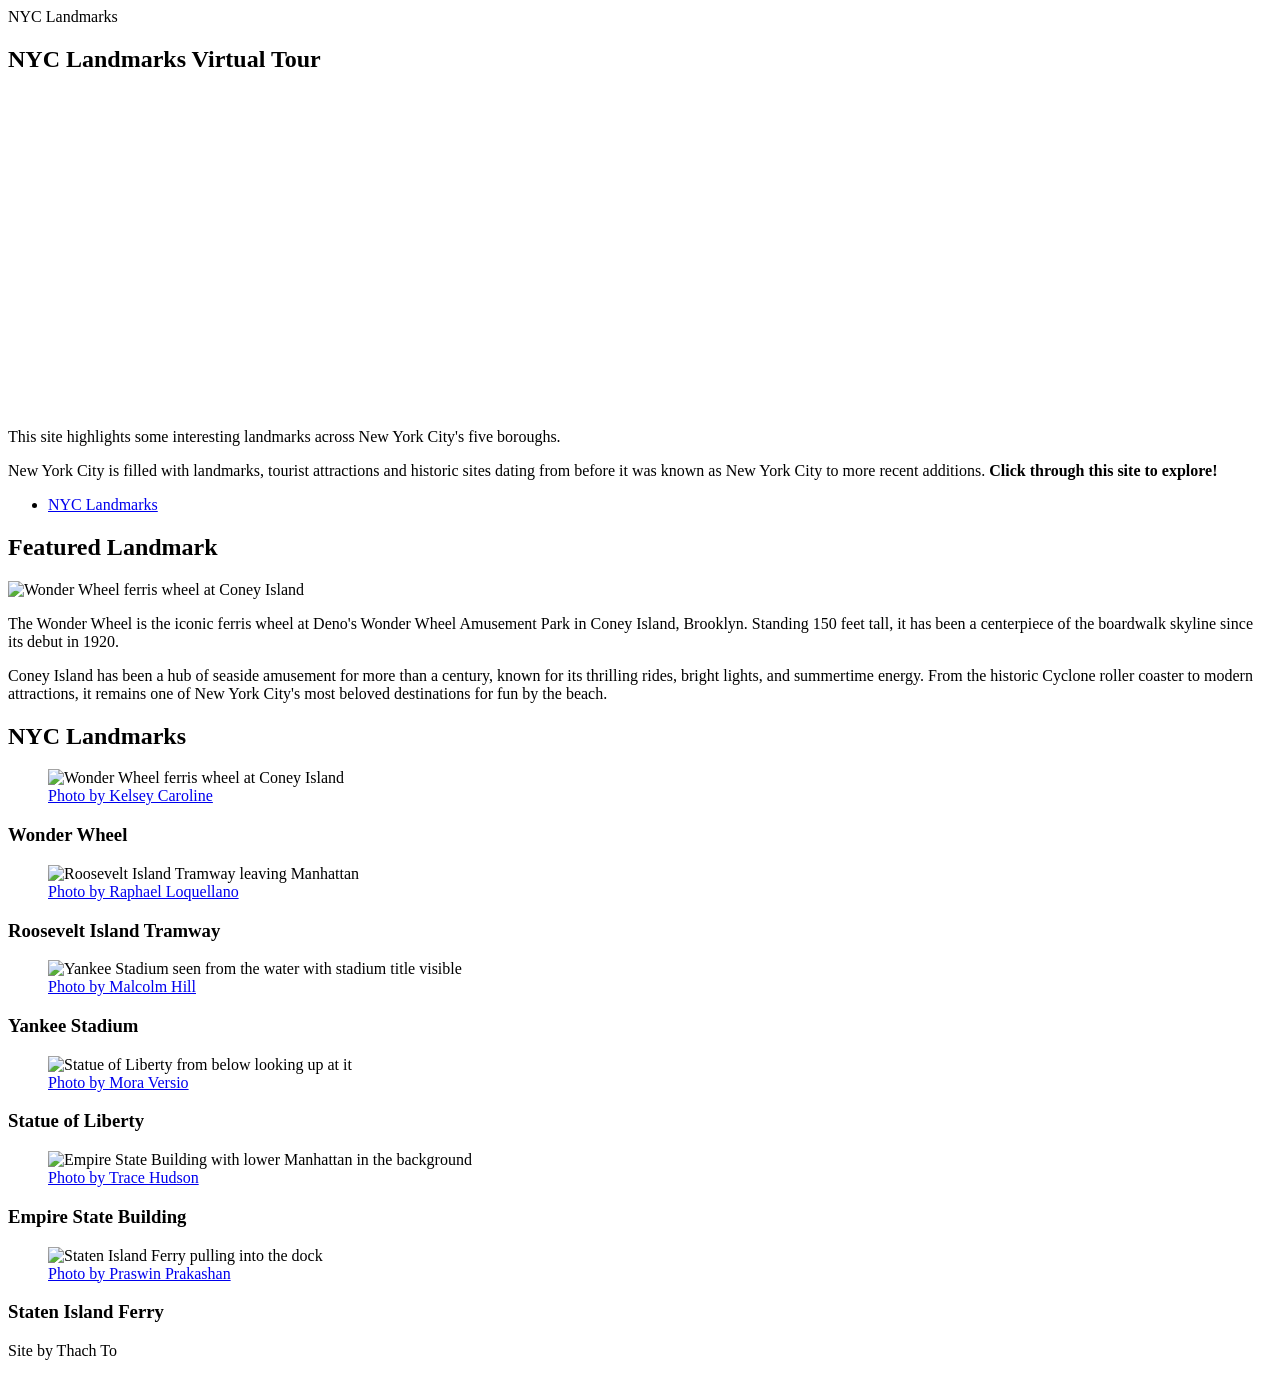
==== index.html @ c69b95ca "rearranged & added classes to "introduction" elements to style them" ====
<!DOCTYPE html>
<html lang="en">

<head>
    <meta charset="UTF-8">
    <meta name="viewport" content="width=device-width, initial-scale=1.0">
    <title>NYC Landmarks</title>
    <link rel="stylesheet" href="tokens.css">
    <link rel="stylesheet" href="style.css">
</head>

<body>
    <header>
        <div class="site-title">NYC Landmarks</div>
    </header>

    <main>
        <section class="introduction">
            <h1 class="intro-title">NYC Landmarks Virtual Tour</h1>
            <div class="videoWrapper ratio-16-9">
                <iframe width="560" height="315" src="https://www.youtube.com/embed/_xkg7pNSp9M?si=-ZVEPLCuj8zmnTqG"
                    title="YouTube video player" frameborder="0"
                    allow="accelerometer; autoplay; clipboard-write; encrypted-media; gyroscope; picture-in-picture; web-share"
                    referrerpolicy="strict-origin-when-cross-origin" allowfullscreen></iframe>
            </div>
            <div class="intro-text">
                <p class="intro">This site highlights some interesting landmarks across New York
                    City's five boroughs.</p>
                <p class="intro">New York City is filled with landmarks, tourist attractions and historic sites dating
                    from before it
                    was known as New York City to more recent additions. <strong>Click through this site to
                        explore!</strong></p>
                <ul>
                    <li><a class="quicklink-button" href="#gallery">NYC Landmarks</a></li>
                </ul>
            </div>
        </section>

        <section class="featured-landmark">
            <h2>Featured Landmark</h2>
            <picture>
                <source media="(min-width: 645px)" srcset="images/pexels-kelsey-caroline-774981359-19122990.jpg">
                <source media="(max-width: 644px)"
                    srcset="images/squares/pexels-kelsey-caroline-774981359-19122990_square.jpg">
                <img src="images/pexels-kelsey-caroline-774981359-19122990.jpg"
                    alt="Wonder Wheel ferris wheel at Coney Island">
            </picture>
            <p>The Wonder Wheel is the iconic ferris wheel at Deno's Wonder Wheel Amusement Park in Coney Island,
                Brooklyn. Standing 150 feet tall, it has been a centerpiece of the boardwalk skyline since its debut in
                1920.</p>
            <p>Coney Island has been a hub of seaside amusement for more than a century, known for its thrilling rides,
                bright lights, and summertime energy. From the historic Cyclone roller coaster to modern attractions, it
                remains one of New York City's most beloved destinations for fun by the beach.</p>
        </section>

        <section id="gallery" class="landmarks">
            <h2>NYC Landmarks</h2>
            <div class="landmarks-grid">
                <div class="card">
                    <figure class="card-image">
                        <img src="images/squares/pexels-kelsey-caroline-774981359-19122990_square.jpg"
                            alt="Wonder Wheel ferris wheel at Coney Island">
                        <figcaption><a href="images/squares/pexels-kelsey-caroline-774981359-19122990_square.jpg">Photo
                                by
                                Kelsey Caroline</a></figcaption>
                    </figure>
                    <h3 class="card-title">Wonder Wheel</h3>
                </div>
                <div class="card">
                    <figure class="card-image">
                        <img src="images/squares/pexels-loquellano-12404963_square.jpg"
                            alt="Roosevelt Island Tramway leaving Manhattan">
                        <figcaption><a href="images/squares/pexels-loquellano-12404963_square.jpg">Photo by Raphael
                                Loquellano</a></figcaption>
                    </figure>
                    <h3 class="card-title">Roosevelt Island Tramway</h3>
                </div>
                <div class="card">
                    <figure class="card-image">
                        <img src="images/squares/pexels-malcolmhill-12360516_square.jpg"
                            alt="Yankee Stadium seen from the water with stadium title visible">
                        <figcaption><a href="images/squares/pexels-malcolmhill-12360516_square.jpg">Photo by Malcolm
                                Hill</a>
                        </figcaption>
                    </figure>
                    <h3 class="card-title">Yankee Stadium</h3>
                </div>
                <div class="card">
                    <figure class="card-image">
                        <img src="images/squares/pexels-mora-versio-2150673251-34091093_square.jpg"
                            alt="Statue of Liberty from below looking up at it">
                        <figcaption><a href="images/squares/pexels-mora-versio-2150673251-34091093_square.jpg">Photo by
                                Mora
                                Versio</a></figcaption>
                    </figure>
                    <h3 class="card-title">Statue of Liberty</h3>
                </div>
                <div class="card">
                    <figure class="card-image">
                        <img src="images/squares/pexels-tracehudson-2424391_square.jpg"
                            alt="Empire State Building with lower Manhattan in the background">
                        <figcaption><a href="images/squares/pexels-tracehudson-2424391_square.jpg">Photo by Trace
                                Hudson</a>
                        </figcaption>
                    </figure>
                    <h3 class="card-title">Empire State Building</h3>
                </div>
                <div class="card">
                    <figure class="card-image">
                        <img src="images/squares/praswin-prakashan-YOCN1a1m_dg-unsplash_square.jpg"
                            alt="Staten Island Ferry pulling into the dock">
                        <figcaption><a href="images/squares/praswin-prakashan-YOCN1a1m_dg-unsplash_square.jpg">Photo by
                                Praswin
                                Prakashan</a>
                        </figcaption>
                    </figure>
                    <h3 class="card-title">Staten Island Ferry</h3>
                </div>
            </div>
        </section>
    </main>

    <footer>
        <p>Site by Thach To</p>
    </footer>

</body>

</html>
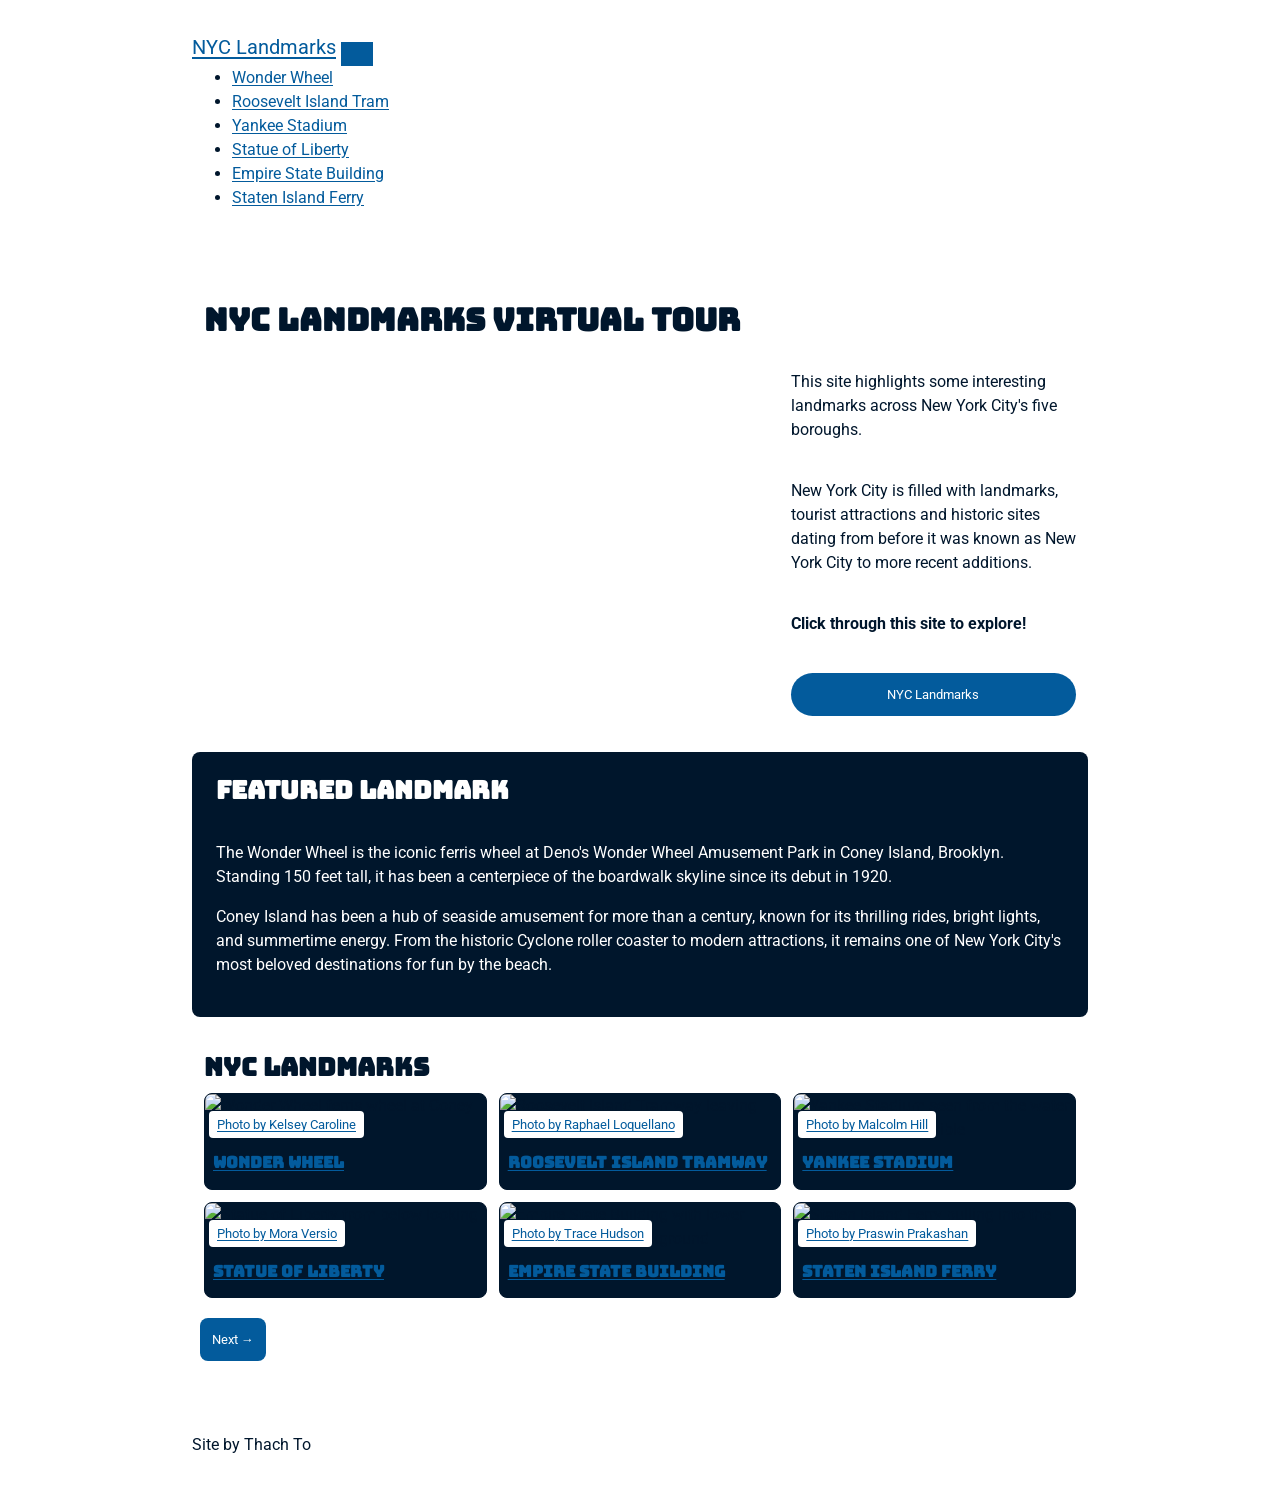
==== commit c27cb108: "added main navigation to homepage" ====
--- a/index.html
+++ b/index.html
@@ -10,8 +10,27 @@
 </head>
 
 <body>
-    <header>
-        <div class="site-title">NYC Landmarks</div>
+    <header id="navbar">
+        <div class="navigation-bar">
+            <div class="site-title">
+                <a href="index.html" class="logo">NYC Landmarks</a>
+                <button type="button" class="menu-button" aria-controls="menu" aria-expanded="false"
+                    aria-label="Toggle menu">
+                    <span class="menu-button-text"></span>
+                </button>
+            </div>
+        </div>
+
+        <nav aria-label="Primary">
+            <ul id="menu" class="menu">
+                <li><a href="landmark-wonder.html">Wonder Wheel</a></li>
+                <li><a href="landmark-tram.html">Roosevelt Island Tram</a></li>
+                <li><a href="landmark-yankee.html">Yankee Stadium</a></li>
+                <li><a href="landmark-liberty.html">Statue of Liberty</a></li>
+                <li><a href="landmark-empire.html">Empire State Building</a></li>
+                <li><a href="landmark-ferry.html">Staten Island Ferry</a></li>
+            </ul>
+        </nav>
     </header>
 
     <main>
@@ -24,14 +43,19 @@
                     referrerpolicy="strict-origin-when-cross-origin" allowfullscreen></iframe>
             </div>
             <div class="intro-text">
-                <p class="intro">This site highlights some interesting landmarks across New York
+                <p class="intro"> This site highlights some interesting landmarks across New York
                     City's five boroughs.</p>
-                <p class="intro">New York City is filled with landmarks, tourist attractions and historic sites dating
+                <p class="intro">
+                    New York City is filled with landmarks, tourist attractions and historic sites dating
                     from before it
-                    was known as New York City to more recent additions. <strong>Click through this site to
-                        explore!</strong></p>
+                    was known as New York City to more recent additions.
+                    <br>
+                </p>
+                <p class="intro"><strong>Click through this site to explore!</strong></p>
                 <ul>
-                    <li><a class="quicklink-button" href="#gallery">NYC Landmarks</a></li>
+                    <li>
+                        <a class="quicklink-button" href="#gallery">NYC Landmarks</a>
+                    </li>
                 </ul>
             </div>
         </section>
@@ -60,70 +84,85 @@
                     <figure class="card-image">
                         <img src="images/squares/pexels-kelsey-caroline-774981359-19122990_square.jpg"
                             alt="Wonder Wheel ferris wheel at Coney Island">
-                        <figcaption><a href="images/squares/pexels-kelsey-caroline-774981359-19122990_square.jpg">Photo
-                                by
+                        <figcaption><a
+                                href="https://www.pexels.com/photo/ferris-wheel-in-amusement-park-19122990/">Photo by
                                 Kelsey Caroline</a></figcaption>
                     </figure>
-                    <h3 class="card-title">Wonder Wheel</h3>
+                    <h3 class="card-title"><a class="hyperlink" href="landmark-wonder.html">Wonder Wheel</a></h3>
                 </div>
                 <div class="card">
                     <figure class="card-image">
                         <img src="images/squares/pexels-loquellano-12404963_square.jpg"
                             alt="Roosevelt Island Tramway leaving Manhattan">
-                        <figcaption><a href="images/squares/pexels-loquellano-12404963_square.jpg">Photo by Raphael
+                        <figcaption><a href="https://www.pexels.com/photo/cable-car-above-city-street-12404963/">Photo
+                                by Raphael
                                 Loquellano</a></figcaption>
                     </figure>
-                    <h3 class="card-title">Roosevelt Island Tramway</h3>
+                    <h3 class="card-title"><a class="hyperlink" href="landmark-tram.html">Roosevelt Island Tramway</a>
+                    </h3>
                 </div>
                 <div class="card">
                     <figure class="card-image">
                         <img src="images/squares/pexels-malcolmhill-12360516_square.jpg"
                             alt="Yankee Stadium seen from the water with stadium title visible">
-                        <figcaption><a href="images/squares/pexels-malcolmhill-12360516_square.jpg">Photo by Malcolm
+                        <figcaption><a
+                                href="https://www.pexels.com/photo/yankee-stadium-under-the-blue-sky-12360516/">Photo by
+                                Malcolm
                                 Hill</a>
                         </figcaption>
                     </figure>
-                    <h3 class="card-title">Yankee Stadium</h3>
+                    <h3 class="card-title"><a class="hyperlink" href="landmark-yankee.html">Yankee Stadium</a></h3>
                 </div>
                 <div class="card">
                     <figure class="card-image">
                         <img src="images/squares/pexels-mora-versio-2150673251-34091093_square.jpg"
                             alt="Statue of Liberty from below looking up at it">
-                        <figcaption><a href="images/squares/pexels-mora-versio-2150673251-34091093_square.jpg">Photo by
+                        <figcaption><a
+                                href="https://www.pexels.com/photo/statue-of-liberty-in-new-york-city-usa-34091093/">Photo
+                                by
                                 Mora
                                 Versio</a></figcaption>
                     </figure>
-                    <h3 class="card-title">Statue of Liberty</h3>
+                    <h3 class="card-title"><a class="hyperlink" href="landmark-liberty.html">Statue of Liberty</a></h3>
                 </div>
                 <div class="card">
                     <figure class="card-image">
                         <img src="images/squares/pexels-tracehudson-2424391_square.jpg"
                             alt="Empire State Building with lower Manhattan in the background">
-                        <figcaption><a href="images/squares/pexels-tracehudson-2424391_square.jpg">Photo by Trace
+                        <figcaption><a href="https://www.pexels.com/photo/empire-state-building-2424391/">Photo by Trace
                                 Hudson</a>
                         </figcaption>
                     </figure>
-                    <h3 class="card-title">Empire State Building</h3>
+                    <h3 class="card-title"><a class="hyperlink" href="landmark-empire.html">Empire State Building</a>
+                    </h3>
                 </div>
                 <div class="card">
                     <figure class="card-image">
                         <img src="images/squares/praswin-prakashan-YOCN1a1m_dg-unsplash_square.jpg"
                             alt="Staten Island Ferry pulling into the dock">
-                        <figcaption><a href="images/squares/praswin-prakashan-YOCN1a1m_dg-unsplash_square.jpg">Photo by
+                        <figcaption><a
+                                href="https://unsplash.com/photos/a-large-ferry-boat-in-a-body-of-water-YOCN1a1m_dg">Photo
+                                by
                                 Praswin
                                 Prakashan</a>
                         </figcaption>
                     </figure>
-                    <h3 class="card-title">Staten Island Ferry</h3>
+                    <h3 class="card-title"><a class="hyperlink" href="landmark-ferry.html">Staten Island Ferry</a></h3>
                 </div>
             </div>
         </section>
+
+        <nav id="pagination" class="home-btn" aria-label="Landmark navigation">
+            <a class="btn" rel="next" href="landmark-wonder.html">Next →</a>
+        </nav>
     </main>
+
 
     <footer>
         <p>Site by Thach To</p>
     </footer>
 
+    <script src="js/main.js"></script>
 </body>
 
 </html>
--- a/tokens.css
+++ b/tokens.css
@@ -0,0 +1,191 @@
+@import url("https://fonts.googleapis.com/css2?family=Bungee&family=Roboto&display=swap");
+
+/* Design System Tokens: Set Base CSS variable values. */
+:root {
+  /* Typographic Styles */
+  --text-size-xs: 0.64rem;
+  --text-size-sm: 0.8rem;
+  --text-size-md: 1rem;
+  --text-size-lg: 1.25rem;
+  --text-size-xl: 1.563rem;
+  --text-size-2xl: 1.953rem;
+  --text-size-3xl: 2.441rem;
+  --line-height-base: 1.5;
+  --line-height-headings: 1.15;
+  --headings-family: "Bungee", sans-serif;
+  --base-family: "Roboto", sans-serif;
+
+  /* Color Styles */
+  --primary-text: #00162C;
+  --primary-background: #FFFFFF;
+  --action: #035B9C;
+  --action-hover: #0578CB;
+  --button-text: #FFFFFF;
+
+  --alternate-text: #FFFFFF;
+  --alternate-background: #00162C;
+  --alternate-action: #F48328;
+  --alternate-action-hover: #FF9248;
+  --alternate-button-text: #00162C;
+
+  --highlight-color: #BEBBC4;
+
+  /* Spacing Units */
+  --space-unit: 0.25rem;
+  --space-1: calc(var(--space-unit) * 1);
+  --space-2: calc(var(--space-unit) * 2);
+  --space-3: calc(var(--space-unit) * 3);
+  --space-4: calc(var(--space-unit) * 4);
+  --space-6: calc(var(--space-unit) * 6);
+  --space-8: calc(var(--space-unit) * 8);
+  --space-12: calc(var(--space-unit) * 12);
+  --space-16: calc(var(--space-unit) * 16);
+  --space-24: calc(var(--space-unit) * 24);
+  --space-32: calc(var(--space-unit) * 32);
+
+  /* Layout Styles */
+  --page-width: 60rem;
+  --grid-gap: var(--space-3);
+  --section-spacing: var(--space-6);
+  --content-padding: var(--space-3);
+}
+
+html {
+  font-size: 16px;
+}
+
+* {
+  box-sizing: border-box;
+}
+
+body {
+  margin: 0;
+  font-family: var(--base-family);
+  font-size: var(--text-size-md);
+  line-height: var(--line-height-base);
+  color: var(--primary-text);
+  background-color: var(--primary-background);
+  overflow-wrap: break-word;
+}
+
+/* Typography */
+h1, h2, h3, h4, h5, h6 {
+  font-family: var(--headings-family);
+  line-height: var(--line-height-headings);
+}
+
+h1 {
+  font-size: var(--text-size-2xl);
+}
+
+h2 {
+  font-size: var(--text-size-xl);
+}
+
+h3 {
+  font-size: var(--text-size-lg);
+}
+
+h4 {
+  font-size: var(--text-size-md);
+}
+
+h5 {
+  font-size: var(--text-size-sm);
+}
+
+h6 {
+  font-size: var(--text-size-xs);
+}
+
+
+/* Clean heading defaults assuming parent sections handle top spacing */
+h1 {
+  margin-block-start: 0;
+  margin-block-end: var(--space-4); /* 16px on 4px base */
+}
+
+h2 {
+  margin-block-start: 0;
+  margin-block-end: var(--space-3); /* 12px on 4px base */
+}
+
+h3 {
+  margin-block-start: 0;
+  margin-block-end: var(--space-2); /* 8px on 4px base */
+}
+
+h4, h5, h6 {
+  margin-block-start: 0;
+  margin-block-end: var(--space-2); /* 8px on 4px base */
+}
+
+p, ul, ol {
+  margin: 0 0 var(--space-4);
+}
+
+small {
+  font-size: var(--text-size-sm);
+}
+
+/* Layout */
+header, main, footer {
+  max-width: var(--page-width);
+  margin-inline: auto;
+  padding: var(--space-8);
+}
+
+section, .alternate {
+  padding: var(--content-padding);
+}
+
+section + section {
+  margin-top: var(--section-spacing);
+}
+
+/* Site identity stays separate from the page heading. */
+.site-title {
+  font-size: var(--text-size-lg);
+}
+
+/* Add the alternate class to an element to apply alternate styling. */
+.alternate {
+  --action: var(--alternate-action);
+  --action-hover: var(--alternate-action-hover);
+  --button-text: var(--alternate-button-text);
+  color: var(--alternate-text);
+  background-color: var(--alternate-background);
+}
+
+/* Links and buttons */
+a {
+  color: var(--action);
+  text-decoration: underline;
+  text-underline-offset: 0.15em;
+}
+
+a:hover, a:active {
+  background-color: var(--alternate-action-hover);
+  color: var(--alternate-button-text); 
+}
+
+button, .button {
+  display: inline-block;
+  border: 0;
+  padding: var(--space-3) var(--space-4);
+  font: inherit;
+  color: var(--button-text);
+  background-color: var(--action);
+  text-decoration: none;
+  cursor: pointer;
+}
+
+button:hover, .button:hover {
+  color: var(--button-text);
+  background-color: var(--action-hover);
+}
+
+a:focus-visible, button:focus-visible {
+  outline: 2px solid var(--alternate-action);
+} 
+
--- a/style.css
+++ b/style.css
@@ -0,0 +1,350 @@
+html {
+  box-sizing: border-box;
+}
+
+*,
+*::before,
+*::after {
+  box-sizing: inherit;
+}
+
+/* basic responsive image css */
+img,
+video {
+  max-width: 100%;
+  height: auto;
+}
+
+figure {
+  margin: 0;
+}
+
+
+/* ----------------Video Wrapper------------------ */
+
+.videoWrapper {
+  position: relative;
+  padding-top: 25px;
+  height: 0;
+  clear: both;
+}
+
+.videoWrapper.ratio-16-9 {
+  padding-bottom: 56.25%;
+}
+
+/* 4:3 aspect ratio wrapper */
+.videoWrapper.ratio-4-3 {
+  padding-bottom: 75%;
+  /* 3 ÷ 4 = .75 which is 75% */
+}
+
+.videoWrapper.ratio-9-16 {
+  padding-bottom: calc(100vh - 100px);
+  /* Full height minus 100px (to account for possible fixed header or footer */
+  width: calc((100vh - 100px) * (9 / 16));
+  /* Calculate width based on 9:16 aspect ratio */
+  margin-inline: auto;
+  /* center horizontally */
+  /* 9:16 */
+}
+
+.videoWrapper iframe {
+  position: absolute;
+  top: 0;
+  left: 0;
+  width: 100%;
+  height: 100%;
+  border-radius: var(--space-2);
+}
+
+/* ----------------Landmark Cards------------------ */
+.landmarks-grid {
+  display: grid;
+  grid-template-columns: repeat(auto-fit, minmax(250px, 1fr));
+  gap: var(--space-3);
+}
+
+.featured-landmark {
+  background-color: var(--alternate-background);
+  color: var(--alternate-text);
+  padding: var(--space-6);
+  border-radius: var(--space-2);
+}
+
+.card {
+  display: flex;
+  flex-direction: column;
+  gap: var(--space-1);
+  background-color: var(--alternate-background);
+  border: 1px solid var(--alternate-background);
+  border-radius: var(--space-2);
+  overflow: hidden;
+}
+
+
+.card-image img {
+  display: block;
+  width: 100%;
+  height: auto;
+}
+
+.card .card-image {
+  position: relative;
+}
+
+.card figcaption {
+  position: absolute;
+  bottom: var(--space-1);
+  left: var(--space-1);
+  background-color: var(--primary-background);
+  padding: var(--space-1) var(--space-2);
+  border-radius: var(--space-1);
+  font-size: var(--text-size-sm);
+}
+
+.card-title {
+  color: var(--alternate-action);
+  padding: var(--space-2) var(--space-2);
+  font-size: var(--text-size-md);
+}
+
+/* ======================
+Media Queries
+========================= */
+@media (min-width: 600px) {
+  /* this applies to mobile in landscape and some tablets in portrait */
+
+
+}/*   end min-width 600 */
+
+
+@media (min-width: 900px) {
+  /* this applies to tablets */
+
+  .introduction {
+    display: grid;
+    grid-template-columns: 60% 1fr;
+    gap: var(--space-6);
+  }
+
+  .intro-title{
+    grid-area: 1 / 1 / 2 / 3;
+  }
+
+  .gallery-grid {
+  display: grid;
+  grid-template-columns: repeat(3,1fr);
+  gap: var(--space-3);
+}
+
+}/*   end min-width 900 */
+
+
+@media (min-width: 1200px) {
+  /* this applies average laptops */
+
+
+  .introduction {
+    display: grid;
+    grid-template-columns: 2fr 1fr;
+    gap: var(--space-6);
+  }
+
+  .intro-title{
+    grid-area: 1 / 1 / 2 / 3;
+  }
+
+}/*   end min-width 1200 */
+
+
+@media (min-width: 1800px) {
+  /* this applies to very large screens */
+
+}
+
+/*   end min-width 1800 */
+
+
+/* =========================
+Individual Landmark Page
+============================ */
+
+.landmark-intro {
+  background-color: var(--alternate-background);
+  padding: var(--space-6);
+  border-radius: var(--space-2);
+}
+
+.hero-heading,
+.hero-desc {
+  color: var(--alternate-text);
+  margin: var(--space-3) 0;
+}
+
+.hero-image img {
+  display: block;
+  width: 100%;
+  height: auto;
+}
+
+.landmark-intro .hero-image {
+  position: relative;
+}
+
+.landmark-intro figcaption {
+  position: absolute;
+  bottom: var(--space-1);
+  left: var(--space-1);
+  background-color: var(--primary-background);
+  padding: var(--space-1) var(--space-2);
+  border-radius: var(--space-1);
+  font-size: var(--text-size-sm);
+  color: var(--action);
+}
+
+
+/* ==========================
+Landmark About
+=============================*/
+.landmark-content {
+  display: grid;
+  grid-template-columns: repeat(auto-fit, minmax(300px, 1fr));
+  gap: var(--space-2);
+}
+
+.landmark-about,
+.landmark-directions {
+  padding: var(--space-6);
+}
+
+
+.landmark-directions ul {
+  list-style: none;
+  padding: 0;
+  margin: 0;
+}
+
+.landmark-directions li a {
+  text-decoration: none;
+}
+
+.directory-button {
+  display: flex;
+  flex-flow: column wrap;
+  margin: var(--space-3) 0;
+  border-radius: var(--space-6);
+  padding: var(--space-3) var(--space-4);
+  background-color: var(--action);
+  color: var(--button-text);
+  text-align: center;
+  font-size: var(--text-size-sm);
+}
+
+.mapWrapper {
+  position: relative;
+  padding-top: 25px;
+  height: 0;
+  clear: both;
+}
+
+.mapWrapper.ratio-16-9 {
+  padding-bottom: 56.25%;
+}
+
+.mapWrapper iframe {
+  position: absolute;
+  top: 0;
+  left: 0;
+  width: 100%;
+  height: 100%;
+}
+
+/* ===================
+Gallery
+======================*/
+
+.gallery-grid {
+  display: grid;
+  gap: var(--space-3);
+}
+
+
+.gallery-photo img {
+  display: block;
+  width: 100%;
+  height: auto;
+}
+
+.more-landmark-photos .gallery-photo {
+  position: relative;
+}
+
+.more-landmark-photos figcaption {
+  position: absolute;
+  bottom: var(--space-1);
+  left: var(--space-1);
+  background-color: var(--primary-background);
+  padding: var(--space-1) var(--space-2);
+  border-radius: var(--space-1);
+  font-size: var(--text-size-sm);
+  color: var(--action);
+}
+
+/* ===================
+Page Navigation
+====================== */
+
+#pagination {
+  display: flex;
+  justify-content: space-between;
+  margin: var(--space-2);
+}
+
+.btn {
+  padding: var(--space-3);
+  border-radius: var(--space-2);
+  background-color: var(--action);
+  color: var(--button-text);
+  font-size: var(--text-size-sm);
+  text-decoration: none;
+}
+
+/* =============
+Quicklink btn
+=============== */
+.introduction {
+  display: grid;
+  gap: var(--space-4);
+}
+
+.intro-text ul {
+  list-style: none;
+  margin: 0;
+  padding: 0;
+}
+
+.intro-text li a {
+  text-decoration: none;
+}
+
+.quicklink-button{
+  display: block;
+  border-radius: var(--space-6);
+  padding: var(--space-3) var(--space-4);
+  background-color: var(--action);
+  text-align: center;
+  font-size: var(--text-size-sm);
+  color: var(--button-text);
+}
+
+.intro-text{
+  display: flex;
+  flex-direction: column;
+}
+
+/* pushing btn to the bottom  */
+.intro-text .intro{
+  flex-grow: 2;
+}
+
